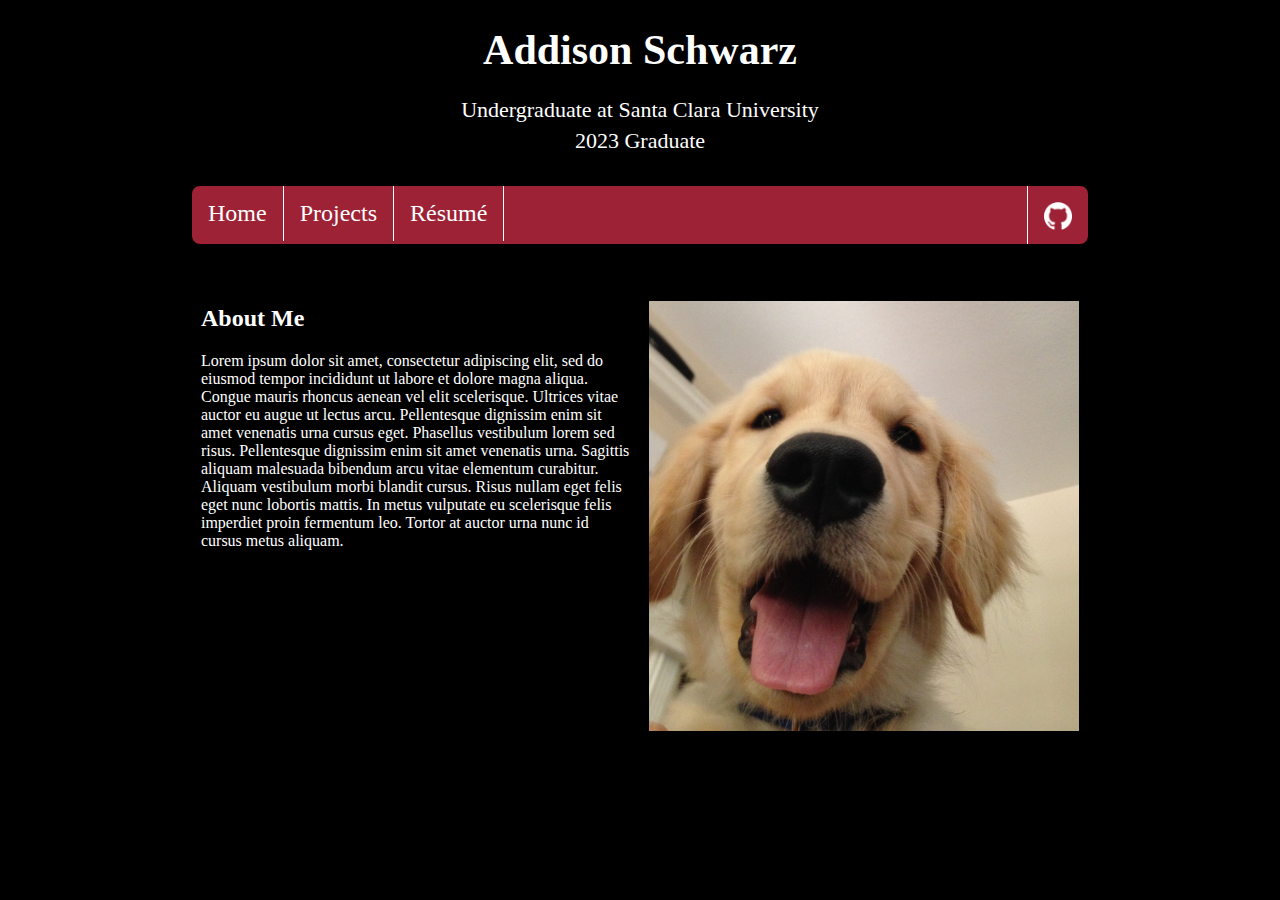
==== main.html @ 235c5c72 "formatting" ====
<!DOCTYPE html>
<html lang="zxx">
	<head>
		<meta charset="UTF-8" />
		<link rel="stylesheet" type="text/css" href="home.css" />
		<link
			href="https://fonts.googleapis.com/css?family=Fira+Mono"
			rel="stylesheet"
		/>
		<link rel="stylesheet" href="https://maxcdn.bootstrapcdn.com/font-awesome/4.4.0/css/font-awesome.min.css">
		<script type="text/javascript" src="dropdown.js"></script>
		<title>Addison Schwarz</title>
	</head>

	<body>
		nbsp;
		<div class = "name">Addison Schwarz</div>
		nbsp;
		<div class = "subname"><p>Undergraduate at Santa Clara University</p><p>2023 Graduate</p></div>
		<p></p>
		<div id="TopNav">
			<ul>
				<div class="navbar">
					<li><a href="#">Home</a></li>

					<li>
						<div class="dropdown">
							<button class="dropbtn">Projects</button>
							<div class="dropdown-content" id="myDropdown">
								<a href="yes">temp</a>
								<a href="yes2">really long name</a>
							</div>
						</div>
					</li>

					<li><a href="resume.pdf" target="_blank">Résumé</a></li>

					<li style="float: right">
						<a href="https://github.com/addsch" target="_blank">
							<div class="ghIcon">
								<img src="ghLight.png" alt="GitHub" />
							</div>
						</a>
					</li>
				</div>
			</ul>
			<p></p>
		</div>

		<div id="HomeInfo">
			<div class="row">
				<div class="column">
					<h2>About Me</h2>
					<p>
						Lorem ipsum dolor sit amet, consectetur adipiscing elit,
						sed do eiusmod tempor incididunt ut labore et dolore
						magna aliqua. Congue mauris rhoncus aenean vel elit
						scelerisque. Ultrices vitae auctor eu augue ut lectus
						arcu. Pellentesque dignissim enim sit amet venenatis
						urna cursus eget. Phasellus vestibulum lorem sed risus.
						Pellentesque dignissim enim sit amet venenatis urna.
						Sagittis aliquam malesuada bibendum arcu vitae elementum
						curabitur. Aliquam vestibulum morbi blandit cursus.
						Risus nullam eget felis eget nunc lobortis mattis. In
						metus vulputate eu scelerisque felis imperdiet proin
						fermentum leo. Tortor at auctor urna nunc id cursus
						metus aliquam.
					</p>
				</div>
				<div class="column">
					<div id="headshot">
						<p>
							<img
								src="headshotPH.JPG"
								alt="Headshot?"
								style="width: 100%; height: 100%; border: 0"
							/>
						</p>
					</div>
				</div>
			</div>
		</div>
	</body>
</html>
---- home.css ----
.navbar {
	overflow: hidden;
	background-color: #9d2235;
	font-family: Fira Code;
	border-radius: 8px;
}

.navbar a {
	float: left;
	font-size: 24px;
	color: white;
	text-align: center;
	padding: 14px 16px;
	text-decoration: none;
}

.dropdown {
	float: left;
	overflow: auto;
}

.dropdown .dropbtn {
	cursor: pointer;
	font-size: 24px;
	border: none;
	outline: none;
	color: white;
	padding: 14px 16px;
	background-color: inherit;
	font-family: inherit;
	margin: 0;
}

.dropdown-content {
	display: none;
	position: absolute;
	background-color: #c75969;
	box-shadow: 0px 8px 16px 0px rgba(255, 255, 255, 0.363);
	z-index: 1;
	min-width: 10%;
	text-align: center;
}

.dropdown-content a {
	float: none;
	color: white;
	text-decoration: none;
	display: block;
	text-align: center;
}

.dropdown:hover .dropdown-content {
	display: block;
}

.dropdown:hover .dropbtn {
	background-color: #41000a;
}

.show {
	display: block;
}

ul {
	list-style-type: none;
	margin: 0;
	padding: 0;
	overflow: hidden;
}

li {
	float: left;
	border-right: 1px solid white;
}

li:last-child {
	border-right: none;
	border-left: 1px solid white;
}

li a {
	display: block;
	color: white;
	text-align: center;
	text-decoration: none;
}

li a:hover:not(.active) {
	background-color: #41000a;
}

p {
	overflow: hidden;
}

body {
	width: 70%;
	margin-right: auto;
	margin-left: auto;
	background-color: black;
}

* {
	box-sizing: border-box;
}

#HomeInfo {
	font-family: Fira Code;
	font-size: 16px;
	color: white;
}

.row:after {
	content: "";
	display: table;
	clear: both;
}

.column {
	float: left;
	width: 50%;
	padding: 1%;
}


.ghIcon img {
	width: 28px;
	height: 28px;
  text-align: center;
  display: block;
  margin: auto;
  margin-top: 2px;
}

.name {
  color:white;
  font-family: Fira Code;
  text-align: center;
  font-size: 42px;
  font-weight: bolder;
}

.subname {
  color: white;
  font-family: Fira Code;
  text-align: center;
  font-size: 22px;
}
.subname p{
  margin: 5px;
}
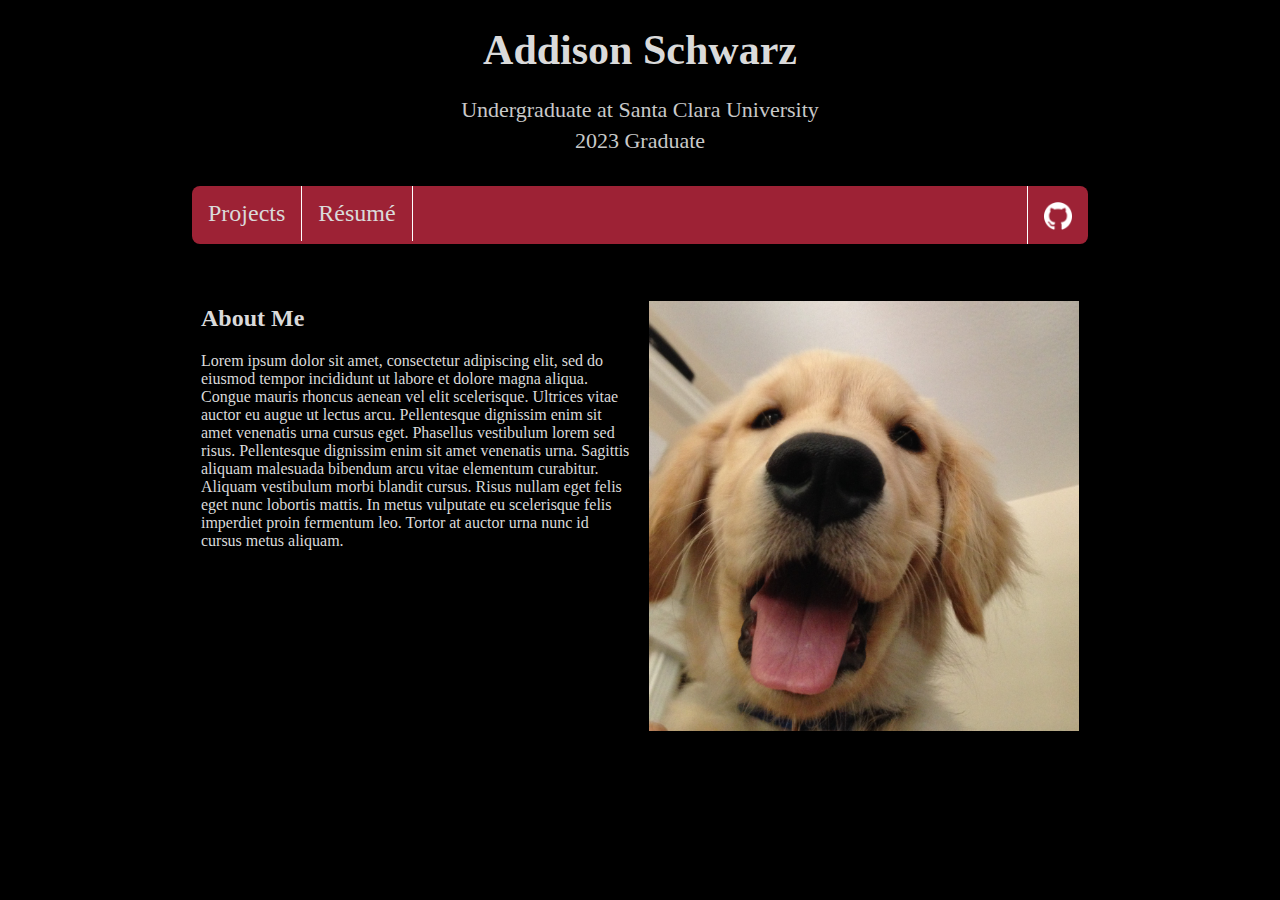
==== commit bbb85888: "better color contrast" ====
--- a/main.html
+++ b/main.html
@@ -7,22 +7,26 @@
 			href="https://fonts.googleapis.com/css?family=Fira+Mono"
 			rel="stylesheet"
 		/>
-		<link rel="stylesheet" href="https://maxcdn.bootstrapcdn.com/font-awesome/4.4.0/css/font-awesome.min.css">
+		<link
+			rel="stylesheet"
+			href="https://maxcdn.bootstrapcdn.com/font-awesome/4.4.0/css/font-awesome.min.css"
+		/>
 		<script type="text/javascript" src="dropdown.js"></script>
 		<title>Addison Schwarz</title>
 	</head>
 
 	<body>
-		nbsp;
-		<div class = "name">Addison Schwarz</div>
-		nbsp;
-		<div class = "subname"><p>Undergraduate at Santa Clara University</p><p>2023 Graduate</p></div>
+		&nbsp;
+		<div class="name">Addison Schwarz</div>
+		&nbsp;
+		<div class="subname">
+			<p>Undergraduate at Santa Clara University</p>
+			<p>2023 Graduate</p>
+		</div>
 		<p></p>
 		<div id="TopNav">
 			<ul>
 				<div class="navbar">
-					<li><a href="#">Home</a></li>
-
 					<li>
 						<div class="dropdown">
 							<button class="dropbtn">Projects</button>
--- a/home.css
+++ b/home.css
@@ -1,66 +1,3 @@
-.navbar {
-	overflow: hidden;
-	background-color: #9d2235;
-	font-family: Fira Code;
-	border-radius: 8px;
-}
-
-.navbar a {
-	float: left;
-	font-size: 24px;
-	color: white;
-	text-align: center;
-	padding: 14px 16px;
-	text-decoration: none;
-}
-
-.dropdown {
-	float: left;
-	overflow: auto;
-}
-
-.dropdown .dropbtn {
-	cursor: pointer;
-	font-size: 24px;
-	border: none;
-	outline: none;
-	color: white;
-	padding: 14px 16px;
-	background-color: inherit;
-	font-family: inherit;
-	margin: 0;
-}
-
-.dropdown-content {
-	display: none;
-	position: absolute;
-	background-color: #c75969;
-	box-shadow: 0px 8px 16px 0px rgba(255, 255, 255, 0.363);
-	z-index: 1;
-	min-width: 10%;
-	text-align: center;
-}
-
-.dropdown-content a {
-	float: none;
-	color: white;
-	text-decoration: none;
-	display: block;
-	text-align: center;
-}
-
-.dropdown:hover .dropdown-content {
-	display: block;
-}
-
-.dropdown:hover .dropbtn {
-	background-color: #41000a;
-}
-
-.show {
-	display: block;
-}
-
 ul {
 	list-style-type: none;
 	margin: 0;
@@ -80,7 +17,7 @@
 
 li a {
 	display: block;
-	color: white;
+	color: #dadada;
 	text-align: center;
 	text-decoration: none;
 }
@@ -107,7 +44,65 @@
 #HomeInfo {
 	font-family: Fira Code;
 	font-size: 16px;
-	color: white;
+	color: #dadada;
+}
+
+.navbar {
+	overflow: hidden;
+	background-color: #9d2235;
+	font-family: Fira Code;
+	border-radius: 8px;
+}
+
+.navbar a {
+	float: left;
+	font-size: 24px;
+	color: #dadada;
+	text-align: center;
+	padding: 14px 16px;
+	text-decoration: none;
+}
+
+.dropdown {
+	float: left;
+	overflow: auto;
+}
+
+.dropdown .dropbtn {
+	cursor: pointer;
+	font-size: 24px;
+	border: none;
+	outline: none;
+	color: #dadada;
+	padding: 14px 16px;
+	background-color: inherit;
+	font-family: inherit;
+	margin: 0;
+}
+
+.dropdown-content {
+	display: none;
+	position: absolute;
+	background-color: #c75969;
+	box-shadow: 0px 8px 16px 0px rgba(201, 201, 201, 0.363);
+	z-index: 1;
+	min-width: 10%;
+	text-align: center;
+}
+
+.dropdown-content a {
+	float: none;
+	color: #dadada;
+	text-decoration: none;
+	display: block;
+}
+
+.dropdown:hover .dropdown-content {
+	display: block;
+}
+
+.dropdown:hover .dropbtn {
+	background-color: #41000a;
 }
 
 .row:after {
@@ -122,30 +117,29 @@
 	padding: 1%;
 }
 
-
 .ghIcon img {
 	width: 28px;
 	height: 28px;
-  text-align: center;
-  display: block;
-  margin: auto;
-  margin-top: 2px;
+	text-align: center;
+	display: block;
+	margin: auto;
+	margin-top: 2px;
 }
 
 .name {
-  color:white;
-  font-family: Fira Code;
-  text-align: center;
-  font-size: 42px;
-  font-weight: bolder;
+	color: #dadada;
+	font-family: Fira Code;
+	text-align: center;
+	font-size: 42px;
+	font-weight: bolder;
 }
 
 .subname {
-  color: white;
-  font-family: Fira Code;
-  text-align: center;
-  font-size: 22px;
+	color: #c9c9c9;
+	font-family: Fira Code;
+	text-align: center;
+	font-size: 22px;
 }
-.subname p{
-  margin: 5px;
+.subname p {
+	margin: 5px;
 }
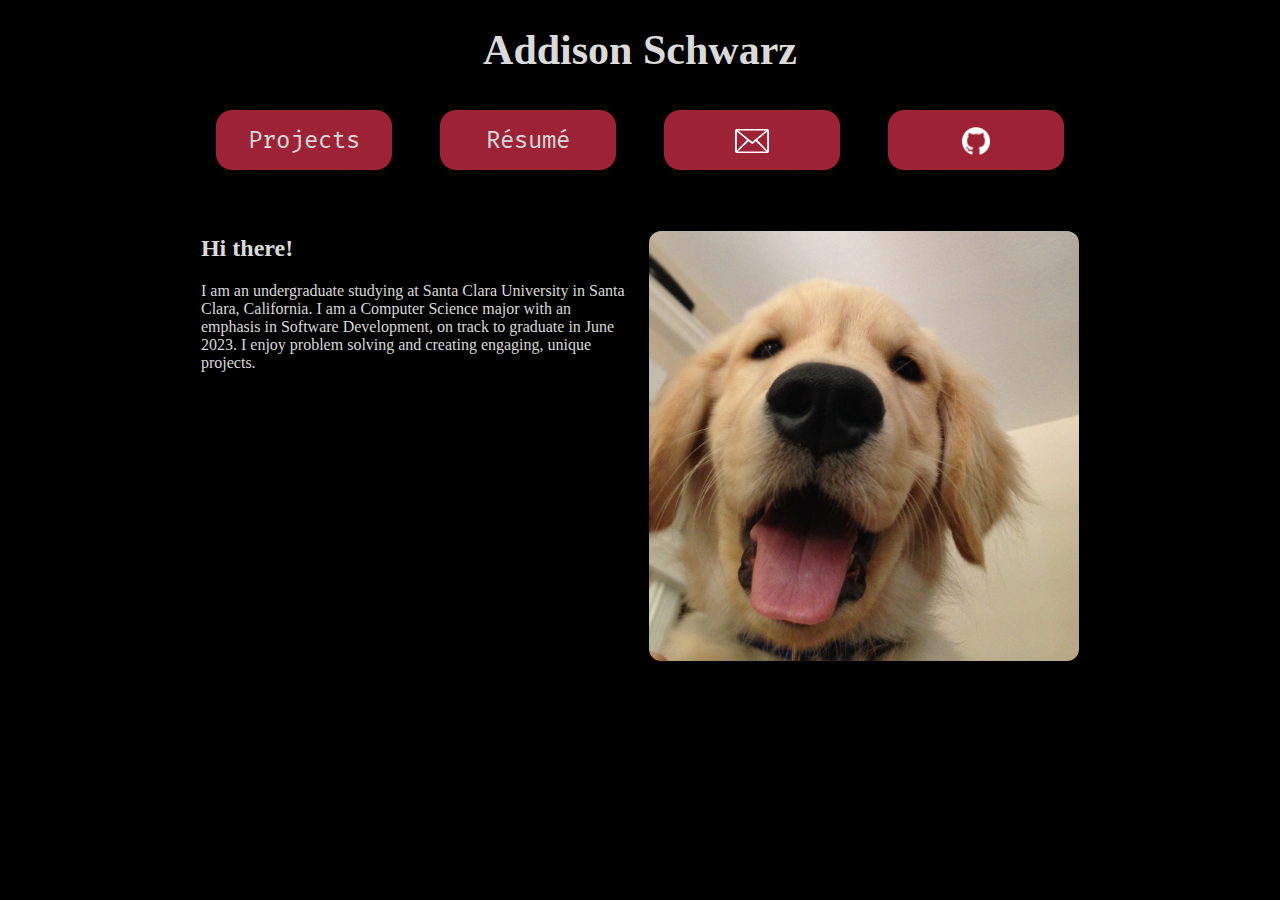
==== commit 96086771: "navbar changes" ====
--- a/main.html
+++ b/main.html
@@ -18,34 +18,19 @@
 	<body>
 		&nbsp;
 		<div class="name">Addison Schwarz</div>
-		&nbsp;
-		<div class="subname">
-			<p>Undergraduate at Santa Clara University</p>
-			<p>2023 Graduate</p>
-		</div>
 		<p></p>
 		<div id="TopNav">
 			<ul>
-				<div class="navbar">
-					<li>
-						<div class="dropdown">
-							<button class="dropbtn">Projects</button>
-							<div class="dropdown-content" id="myDropdown">
-								<a href="yes">temp</a>
-								<a href="yes2">really long name</a>
-							</div>
-						</div>
-					</li>
-
-					<li><a href="resume.pdf" target="_blank">Résumé</a></li>
-
-					<li style="float: right">
-						<a href="https://github.com/addsch" target="_blank">
-							<div class="ghIcon">
-								<img src="ghLight.png" alt="GitHub" />
-							</div>
-						</a>
-					</li>
+				<div class="topButtons">
+					<button class="projButton"><a href=#>Projects</a></button>
+					<button class="Resume"><a href=Resume.pdf target="_blank">Résumé</a></button>
+					<button class="email"><a href="mailto: addison@addisonschwarz.com"><div class="eIcon">
+						<img src="email.png" alt="GitHub"/>
+					</div></a></button>
+					<button class="gh"><a href=https://github.com/addsch target="_blank">
+						<div class="ghIcon">
+							<img src="ghLight.png" alt="GitHub"/>
+						</div></a></button>
 				</div>
 			</ul>
 			<p></p>
@@ -54,25 +39,17 @@
 		<div id="HomeInfo">
 			<div class="row">
 				<div class="column">
-					<h2>About Me</h2>
+					<h2>Hi there!</h2>
 					<p>
-						Lorem ipsum dolor sit amet, consectetur adipiscing elit,
-						sed do eiusmod tempor incididunt ut labore et dolore
-						magna aliqua. Congue mauris rhoncus aenean vel elit
-						scelerisque. Ultrices vitae auctor eu augue ut lectus
-						arcu. Pellentesque dignissim enim sit amet venenatis
-						urna cursus eget. Phasellus vestibulum lorem sed risus.
-						Pellentesque dignissim enim sit amet venenatis urna.
-						Sagittis aliquam malesuada bibendum arcu vitae elementum
-						curabitur. Aliquam vestibulum morbi blandit cursus.
-						Risus nullam eget felis eget nunc lobortis mattis. In
-						metus vulputate eu scelerisque felis imperdiet proin
-						fermentum leo. Tortor at auctor urna nunc id cursus
-						metus aliquam.
+						I am an undergraduate studying at Santa Clara University
+						in Santa Clara, California. I am a Computer Science
+						major with an emphasis in Software Development, on track
+						to graduate in June 2023. I enjoy problem solving and
+						creating engaging, unique projects.
 					</p>
 				</div>
 				<div class="column">
-					<div id="headshot">
+					<div class="headshot">
 						<p>
 							<img
 								src="headshotPH.JPG"
--- a/home.css
+++ b/home.css
@@ -5,25 +5,35 @@
 	overflow: hidden;
 }
 
-li {
+.topButtons button {
+	background-color: #9d2235;
+	border: none;
+	border-radius: 16px;
+	color: #dadada;
+	cursor: pointer;
 	float: left;
-	border-right: 1px solid white;
+	font-family: Fira Mono;
+	font-size: 24px;
+	margin: 4px 24px;
+	padding: 15px 16px;
+	text-align: center;
+	transition-duration: 0.7s;
+	width: 50%;
 }
 
-li:last-child {
-	border-right: none;
-	border-left: 1px solid white;
+.topButtons {
+	display: flex;
+	justify-content: center;
 }
 
-li a {
-	display: block;
-	color: #dadada;
-	text-align: center;
+.topButtons a{
 	text-decoration: none;
+	color: inherit;
 }
 
-li a:hover:not(.active) {
-	background-color: #41000a;
+button:hover {
+	background-color: #491019; /* Green */
+	color: white;
 }
 
 p {
@@ -47,64 +57,6 @@
 	color: #dadada;
 }
 
-.navbar {
-	overflow: hidden;
-	background-color: #9d2235;
-	font-family: Fira Code;
-	border-radius: 8px;
-}
-
-.navbar a {
-	float: left;
-	font-size: 24px;
-	color: #dadada;
-	text-align: center;
-	padding: 14px 16px;
-	text-decoration: none;
-}
-
-.dropdown {
-	float: left;
-	overflow: auto;
-}
-
-.dropdown .dropbtn {
-	cursor: pointer;
-	font-size: 24px;
-	border: none;
-	outline: none;
-	color: #dadada;
-	padding: 14px 16px;
-	background-color: inherit;
-	font-family: inherit;
-	margin: 0;
-}
-
-.dropdown-content {
-	display: none;
-	position: absolute;
-	background-color: #c75969;
-	box-shadow: 0px 8px 16px 0px rgba(201, 201, 201, 0.363);
-	z-index: 1;
-	min-width: 10%;
-	text-align: center;
-}
-
-.dropdown-content a {
-	float: none;
-	color: #dadada;
-	text-decoration: none;
-	display: block;
-}
-
-.dropdown:hover .dropdown-content {
-	display: block;
-}
-
-.dropdown:hover .dropbtn {
-	background-color: #41000a;
-}
-
 .row:after {
 	content: "";
 	display: table;
@@ -120,6 +72,15 @@
 .ghIcon img {
 	width: 28px;
 	height: 28px;
+	text-align: center;
+	display: block;
+	margin: auto;
+	margin-top: 2px;
+}
+
+.eIcon img {
+	width: 34px;
+	height: 24px;
 	text-align: center;
 	display: block;
 	margin: auto;
@@ -143,3 +104,7 @@
 .subname p {
 	margin: 5px;
 }
+
+.headshot img{
+	border-radius: 12px;
+}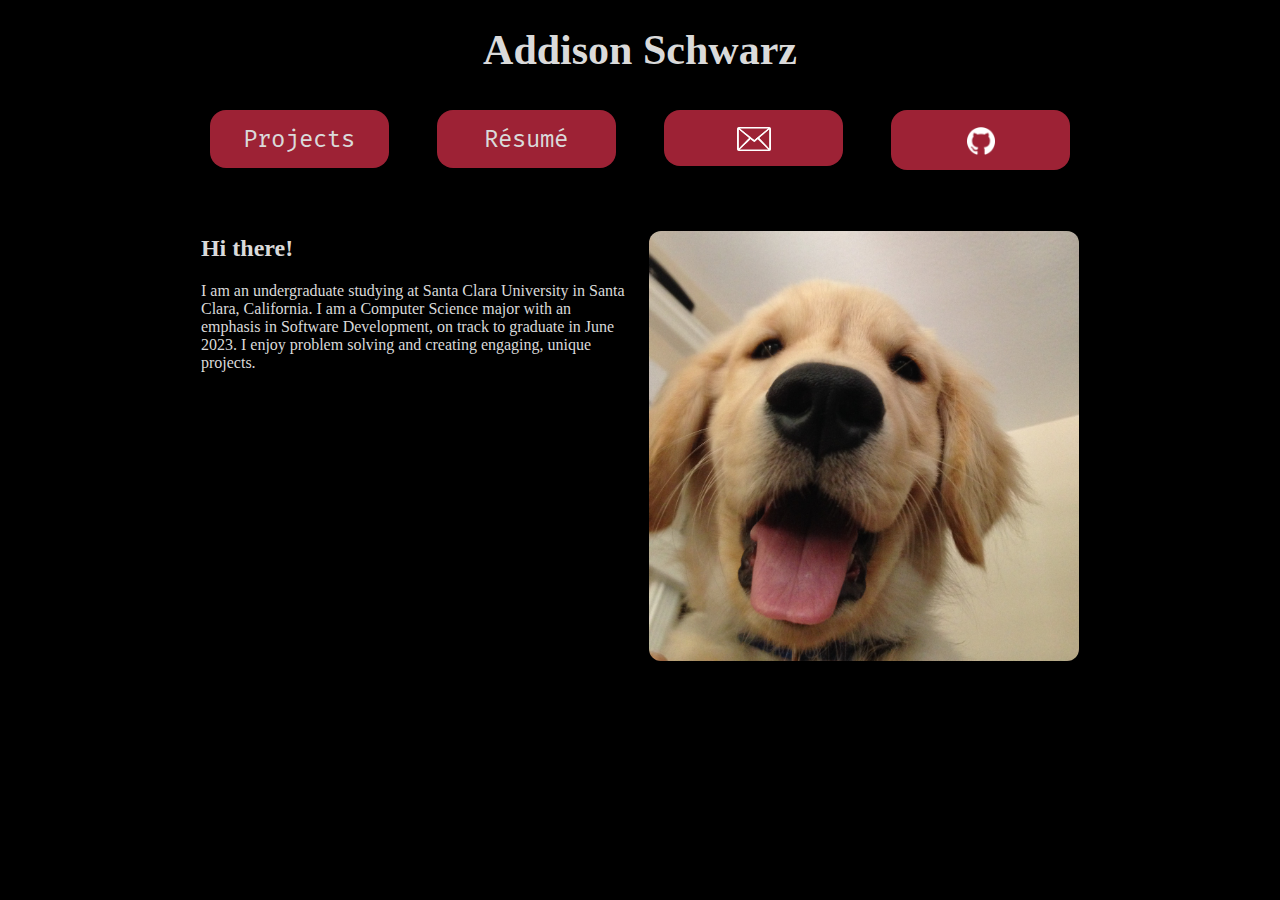
==== commit 0bec453a: "fix nav buttons" ====
--- a/main.html
+++ b/main.html
@@ -22,15 +22,15 @@
 		<div id="TopNav">
 			<ul>
 				<div class="topButtons">
-					<button class="projButton"><a href=#>Projects</a></button>
-					<button class="Resume"><a href=Resume.pdf target="_blank">Résumé</a></button>
-					<button class="email"><a href="mailto: addison@addisonschwarz.com"><div class="eIcon">
+					<a href=#><button class="projButton">Projects</button></a>
+					<a href=Resume.pdf target="_blank"><button class="Resume">Résumé</button></a>
+					<a href="mailto: addison@addisonschwarz.com"><button class="email"><div class="eIcon">
 						<img src="email.png" alt="GitHub"/>
-					</div></a></button>
-					<button class="gh"><a href=https://github.com/addsch target="_blank">
+					</div></button></a>
+					<a href=https://github.com/addsch target="_blank"><button class="gh">
 						<div class="ghIcon">
 							<img src="ghLight.png" alt="GitHub"/>
-						</div></a></button>
+						</div></button></a>
 				</div>
 			</ul>
 			<p></p>
--- a/home.css
+++ b/home.css
@@ -17,8 +17,8 @@
 	margin: 4px 24px;
 	padding: 15px 16px;
 	text-align: center;
-	transition-duration: 0.7s;
-	width: 50%;
+	transition-duration: 0.3s;
+	width:14vw;
 }
 
 .topButtons {
@@ -32,7 +32,7 @@
 }
 
 button:hover {
-	background-color: #491019; /* Green */
+	background-color: #491019;
 	color: white;
 }
 
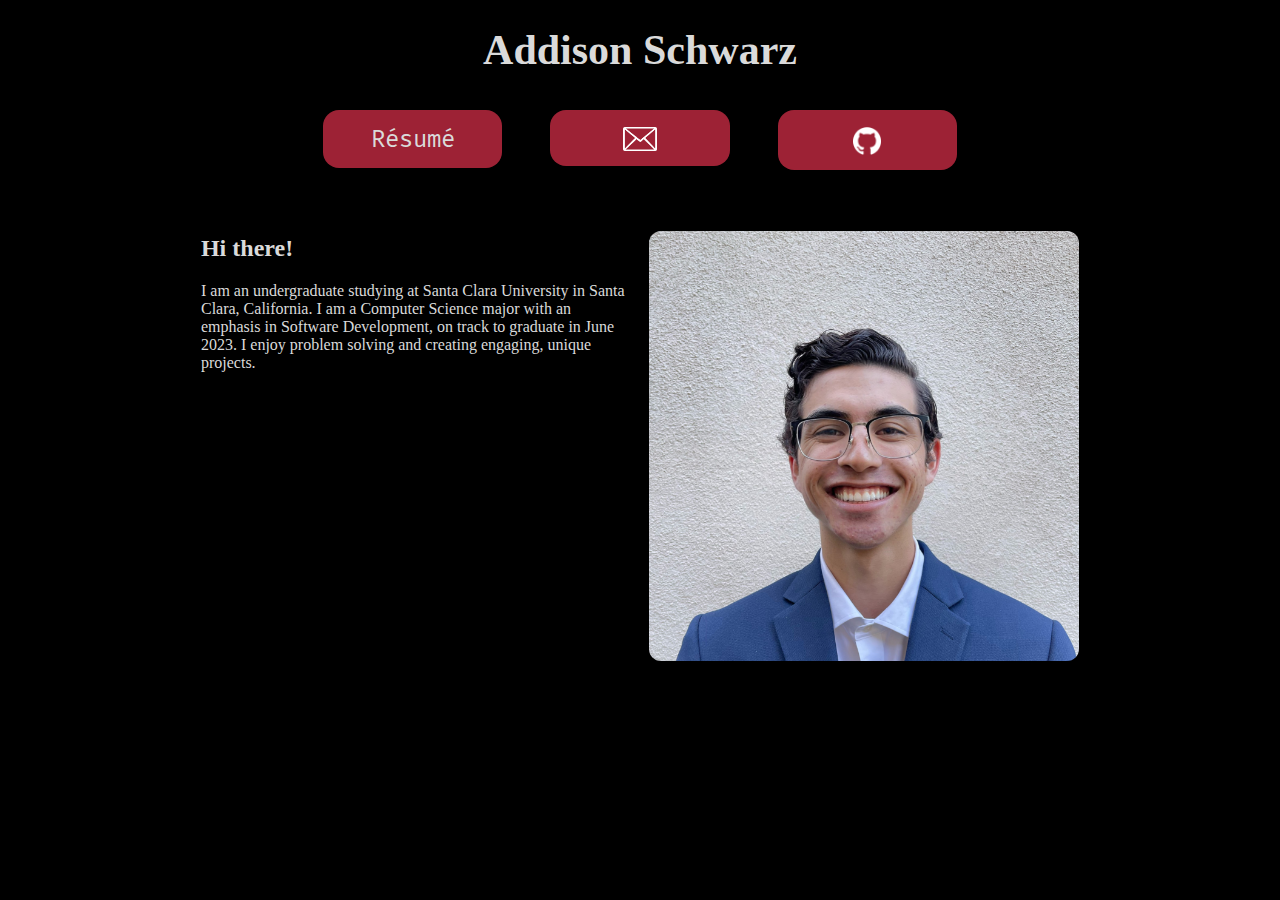
==== commit 7f14d917: "add headshot" ====
--- a/main.html
+++ b/main.html
@@ -1,41 +1,40 @@
 <!DOCTYPE html>
-<html lang="zxx">
-	<head>
-		<meta charset="UTF-8" />
-		<link rel="stylesheet" type="text/css" href="home.css" />
-		<link
-			href="https://fonts.googleapis.com/css?family=Fira+Mono"
-			rel="stylesheet"
-		/>
-		<link
-			rel="stylesheet"
-			href="https://maxcdn.bootstrapcdn.com/font-awesome/4.4.0/css/font-awesome.min.css"
-		/>
-		<script type="text/javascript" src="dropdown.js"></script>
-		<title>Addison Schwarz</title>
-	</head>
+<html lang="en">
 
-	<body>
-		&nbsp;
-		<div class="name">Addison Schwarz</div>
+<head>
+	<meta charset="UTF-8" />
+	<link rel="stylesheet" type="text/css" href="home.css" />
+	<link href="https://fonts.googleapis.com/css?family=Fira+Mono" rel="stylesheet" />
+	<script type="text/javascript" src="dropdown.js"></script>
+	<title>Addison Schwarz</title>
+</head>
+
+<body>
+	&nbsp;
+	<div class="name">Addison Schwarz</div>
+	<p></p>
+	<div id="TopNav">
+		<div class="topButtons">
+			<!--<a href=#><button class="projButton">Projects</button></a>-->
+			<a href=Resume.pdf target="_blank">
+				<button class="Resume">Résumé</button>
+			</a>
+			<a href="mailto:addison@addisonschwarz.com">
+				<button class="email">
+					<div class="eIcon">
+						<img src="email.png" alt="GitHub" />
+					</div>
+				</button>
+			</a>
+			<a href=https://github.com/addsch target="_blank">
+				<button class="gh">
+					<div class="ghIcon">
+						<img src="ghLight.png" alt="GitHub" />
+					</div>
+				</button>
+			</a>
+		</div>
 		<p></p>
-		<div id="TopNav">
-			<ul>
-				<div class="topButtons">
-					<a href=#><button class="projButton">Projects</button></a>
-					<a href=Resume.pdf target="_blank"><button class="Resume">Résumé</button></a>
-					<a href="mailto: addison@addisonschwarz.com"><button class="email"><div class="eIcon">
-						<img src="email.png" alt="GitHub"/>
-					</div></button></a>
-					<a href=https://github.com/addsch target="_blank"><button class="gh">
-						<div class="ghIcon">
-							<img src="ghLight.png" alt="GitHub"/>
-						</div></button></a>
-				</div>
-			</ul>
-			<p></p>
-		</div>
-
 		<div id="HomeInfo">
 			<div class="row">
 				<div class="column">
@@ -51,15 +50,13 @@
 				<div class="column">
 					<div class="headshot">
 						<p>
-							<img
-								src="headshotPH.JPG"
-								alt="Headshot?"
-								style="width: 100%; height: 100%; border: 0"
-							/>
+							<img src="headshot.JPG" alt="Headshot?" style="width: 100%; height: 100%; border: 0" />
 						</p>
 					</div>
 				</div>
 			</div>
 		</div>
-	</body>
-</html>
+	</div>
+</body>
+
+</html>--- a/home.css
+++ b/home.css
@@ -17,12 +17,12 @@
 	margin: 4px 24px;
 	padding: 15px 16px;
 	text-align: center;
-	transition-duration: 0.3s;
 	width:14vw;
 }
 
 .topButtons {
 	display: flex;
+	flex-wrap: wrap;
 	justify-content: center;
 }
 
@@ -34,6 +34,7 @@
 button:hover {
 	background-color: #491019;
 	color: white;
+	transition-duration: 0.3s;
 }
 
 p {
